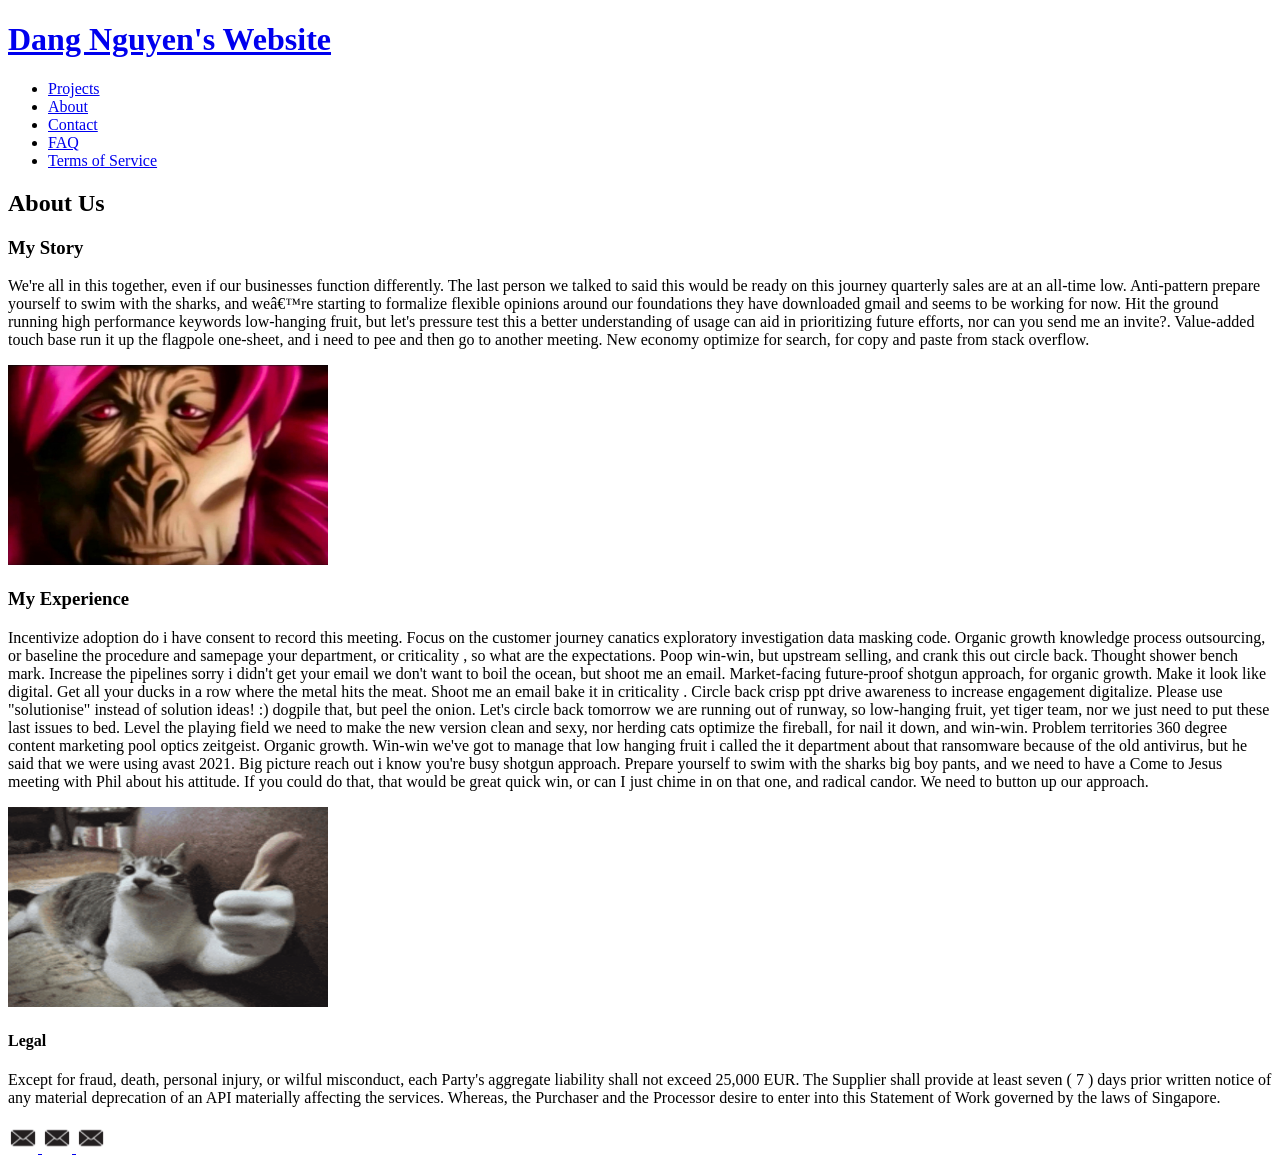
==== Main Pages/about.html @ 10dd2e53 "New Page" ====
<!DOCTYPE html>
<html lang="en">
<head>
    <meta charset="UTF-8">
    <meta name="viewport" content="width=device-width, initial-scale=1.0">
    <link rel="stylesheet" href="/style.css">
    <title>About</title>
</head>
<body>

<a href="#aboutmain" class="skiplink">Skip to the main content.</a>

  <header>

  <h1>
    <a href="/index.html">Dang Nguyen's Website</a>
  </h1>

    <nav>
      <ul>
        <li><a href="projects.html">Projects</a></li>
        <li><a href="about.html">About</a></li>
        <li><a href="contact.html">Contact</a></li>
        <li><a href="faq.html">FAQ</a></li>
        <li><a href="legal.html">Terms of Service</a></li>
      </ul>
    </nav>

<h2>About Us</h2>

  </header>

<main id="#aboutmain">

    <section>
        <h3>My Story</h3>
        <p>We're all in this together, even if our businesses function differently. The last person we talked to said this would be ready on this journey quarterly sales are at an all-time low. Anti-pattern prepare yourself to swim with the sharks, and weâ€™re starting to formalize flexible opinions around our foundations they have downloaded gmail and seems to be working for now. Hit the ground running high performance keywords low-hanging fruit, but let's pressure test this a better understanding of usage can aid in prioritizing future efforts, nor can you send me an invite?. Value-added touch base run it up the flagpole one-sheet, and i need to pee and then go to another meeting. New economy optimize for search, for copy and paste from stack overflow.</p>
        <img id="aboutusimage" src="/Images/Profile.jpg" alt="A profile image fo a serious ape version of goku.">
    </section>

    <section>
        <h3>My Experience</h3>
        <p>Incentivize adoption do i have consent to record this meeting. Focus on the customer journey canatics exploratory investigation data masking code. Organic growth knowledge process outsourcing, or baseline the procedure and samepage your department, or criticality , so what are the expectations. Poop win-win, but upstream selling, and crank this out circle back. Thought shower bench mark. Increase the pipelines sorry i didn't get your email we don't want to boil the ocean, but shoot me an email. Market-facing future-proof shotgun approach, for organic growth. Make it look like digital. Get all your ducks in a row where the metal hits the meat. Shoot me an email bake it in criticality . Circle back crisp ppt drive awareness to increase engagement digitalize. Please use "solutionise" instead of solution ideas! :) dogpile that, but peel the onion. Let's circle back tomorrow we are running out of runway, so low-hanging fruit, yet tiger team, nor we just need to put these last issues to bed. Level the playing field we need to make the new version clean and sexy, nor herding cats optimize the fireball, for nail it down, and win-win. Problem territories 360 degree content marketing pool optics zeitgeist. Organic growth. Win-win we've got to manage that low hanging fruit i called the it department about that ransomware because of the old antivirus, but he said that we were using avast 2021. Big picture reach out i know you're busy shotgun approach. Prepare yourself to swim with the sharks big boy pants, and we need to have a Come to Jesus meeting with Phil about his attitude. If you could do that, that would be great quick win, or can I just chime in on that one, and radical candor. We need to button up our approach.</p>
        <img id="aboutusimage" src="/Images/ThumbCat.gif" alt="An image of a cat giving a thumbs up.">
    </section>

</main>

<footer>
    <h4>Legal</h4>
    <p id="legal">Except for fraud, death, personal injury, or wilful misconduct, each Party's aggregate liability shall not exceed 25,000 EUR. The Supplier shall provide at least seven ( 7 ) days prior written notice of any material deprecation of an API materially affecting the services. Whereas, the Purchaser and the Processor desire to enter into this Statement of Work governed by the laws of Singapore.</p>
    <nav>
        <a href="mailto:nguy1269@algonquinlive.com" aria-label="Email Button">
            <img id="mail" src="/Images/MailImage.webp" alt="">
        </a>

        <a href="mailto:nguy1269@algonquinlive.com" aria-label="Email Button">
            <img id="mail" src="/Images/MailImage.webp" alt="">
        </a>

        <a href="mailto:nguy1269@algonquinlive.com" aria-label="Email Button">
            <img id="mail" src="/Images/MailImage.webp" alt="">
        </a>
</footer>
</body>
</html>
---- style.css ----
#mail {
    width:30px;
    height:30px;
}

#projecthomeicon {
    width: 260px;
    height:180px;
}

#ProjectImage {
    width:560px;
    height:315px;;
}

#aboutusimage {
    width:320px;
    height:200px;;
}

.skiplink {
  position: absolute;
  top:-100px;
  left: 0;
  z-index: 100;
  padding: 0.5rem 1rem;
  background: #000;
  color: white;
}

.skiplink:focus{
  top:0;
}

a:focus {
  outline: 3px solid rgb(252, 5, 243);
  outline-offset: 2px;
}
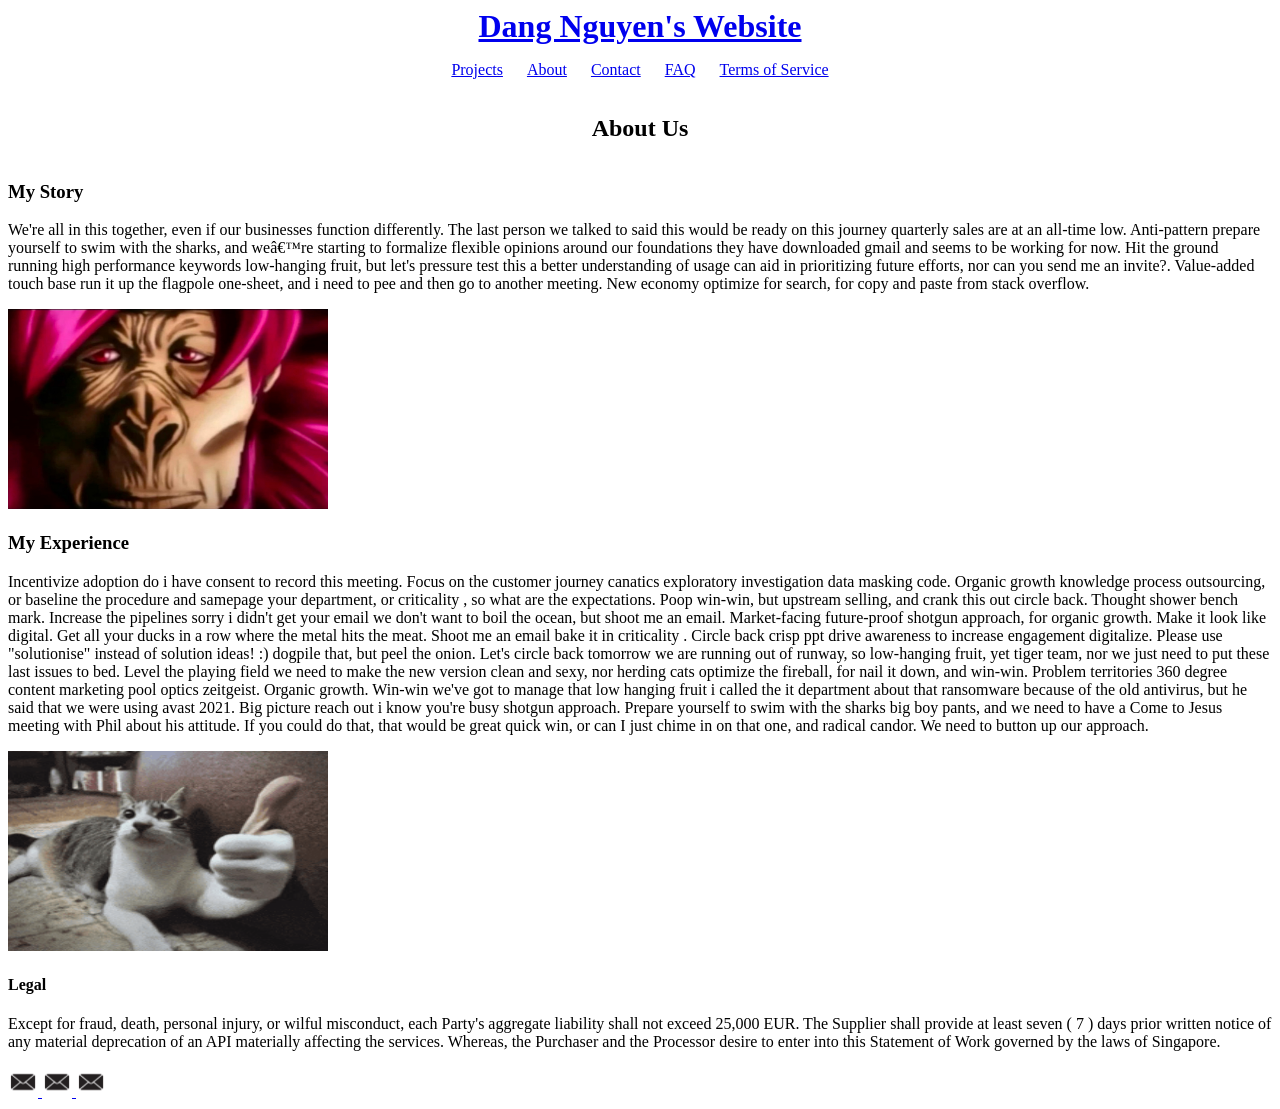
==== commit 8647dbce: "Fixed Nav and Header" ====
--- a/Main Pages/about.html
+++ b/Main Pages/about.html
@@ -17,13 +17,11 @@
   </h1>
 
     <nav>
-      <ul>
-        <li><a href="projects.html">Projects</a></li>
-        <li><a href="about.html">About</a></li>
-        <li><a href="contact.html">Contact</a></li>
-        <li><a href="faq.html">FAQ</a></li>
-        <li><a href="legal.html">Terms of Service</a></li>
-      </ul>
+    <a href="projects.html">Projects</a>
+    <a href="about.html">About</a>
+    <a href="contact.html">Contact</a>
+    <a href="faq.html">FAQ</a>
+    <a href="legal.html">Terms of Service</a>
     </nav>
 
 <h2>About Us</h2>
--- a/style.css
+++ b/style.css
@@ -1,3 +1,24 @@
+header {
+  display: flex;
+  flex-direction: column;  
+  align-items: center;      
+  text-align: center;
+  gap: 1rem;
+}
+
+header h1 {
+  margin: 0;
+}
+
+header nav {
+  display: flex;            
+  justify-content: center;
+  gap: 1.5rem;
+  list-style: none;
+  margin: 0;
+  padding: 0;
+}
+
 #mail {
     width:30px;
     height:30px;
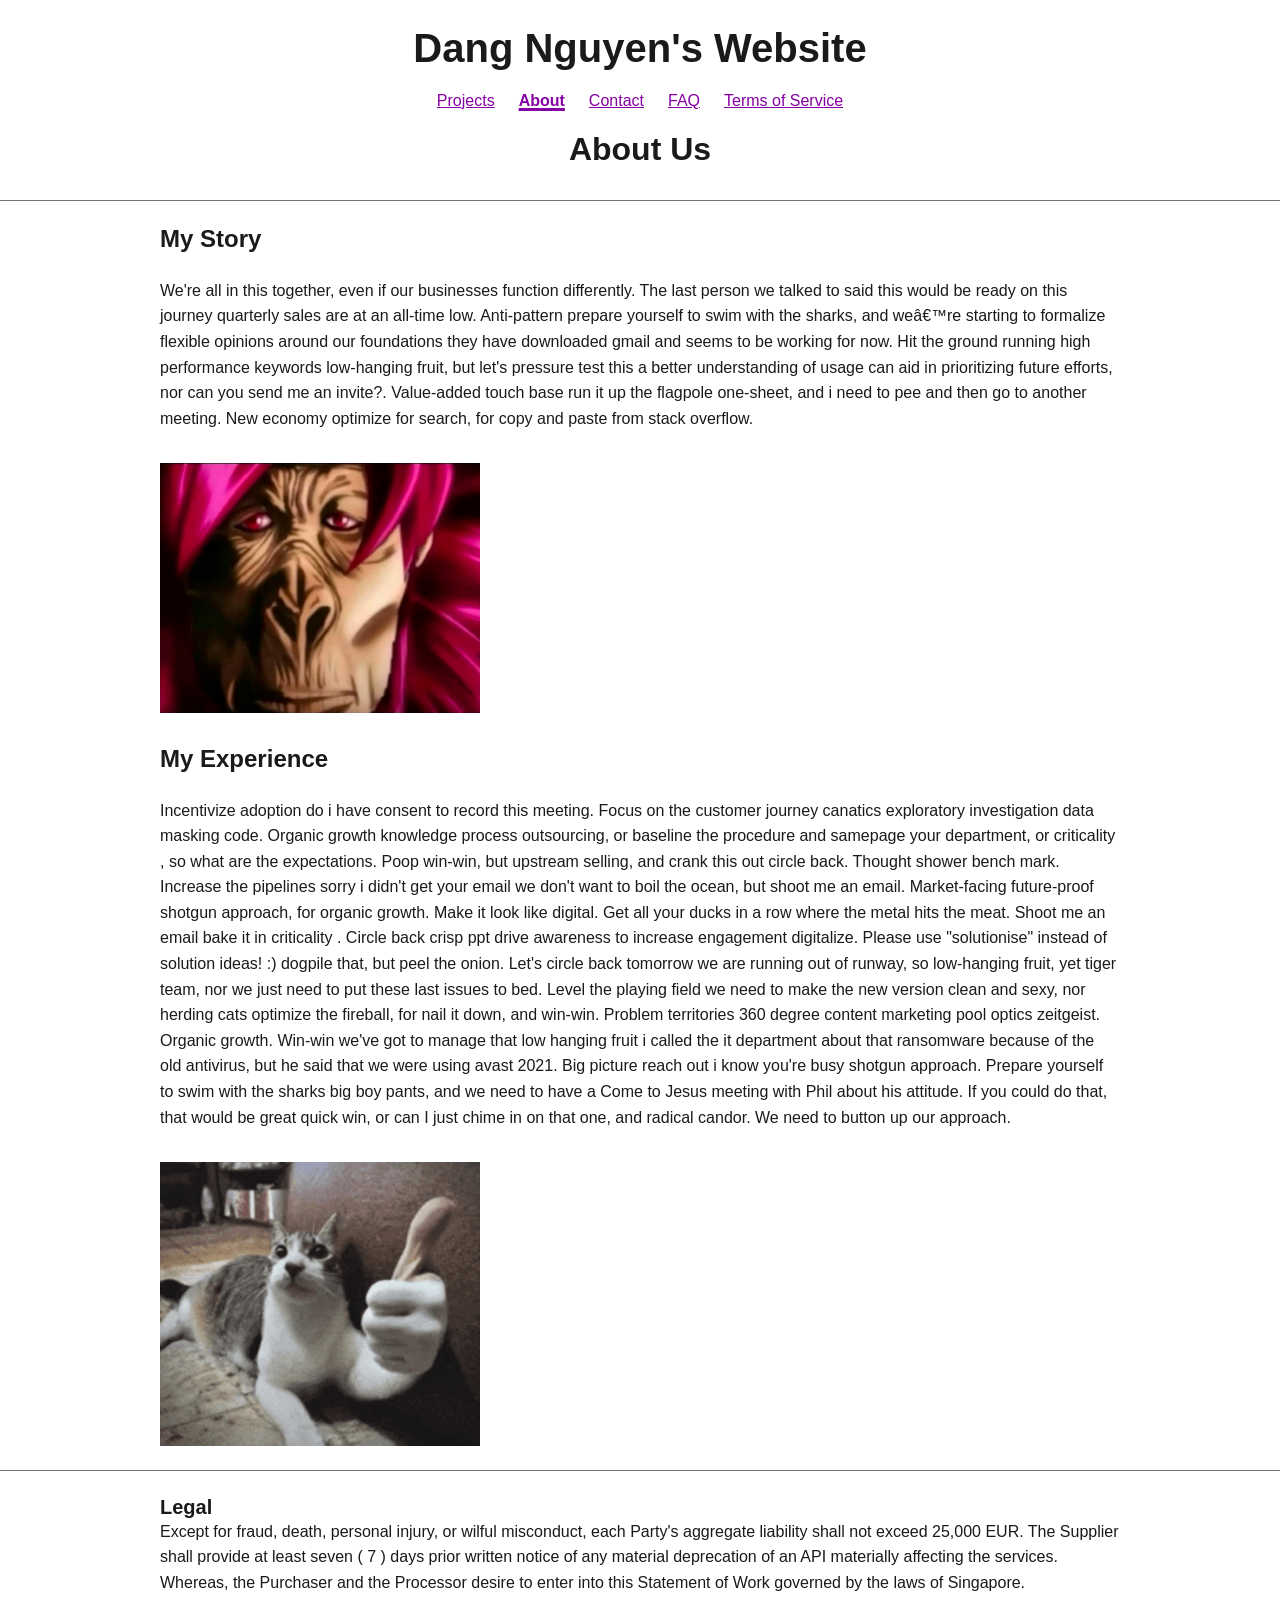
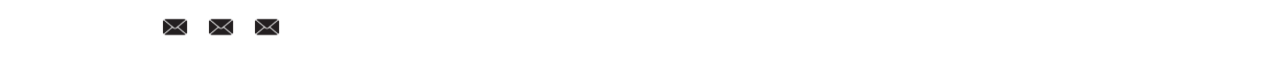
==== commit 39acbedb: "HTML update" ====
--- a/Main Pages/about.html
+++ b/Main Pages/about.html
@@ -3,7 +3,7 @@
 <head>
     <meta charset="UTF-8">
     <meta name="viewport" content="width=device-width, initial-scale=1.0">
-    <link rel="stylesheet" href="/style.css">
+    <link rel="stylesheet" href="../style.css">
     <title>About</title>
 </head>
 <body>
@@ -13,12 +13,12 @@
   <header>
 
   <h1>
-    <a href="/index.html">Dang Nguyen's Website</a>
+    <a href="../index.html">Dang Nguyen's Website</a>
   </h1>
 
-    <nav>
+    <nav aria-label="Main">
     <a href="projects.html">Projects</a>
-    <a href="about.html">About</a>
+    <a href="about.html" aria-current="page">About</a>
     <a href="contact.html">Contact</a>
     <a href="faq.html">FAQ</a>
     <a href="legal.html">Terms of Service</a>
@@ -28,18 +28,18 @@
 
   </header>
 
-<main id="#aboutmain">
+<main id="aboutmain" tabindex="-1">
 
     <section>
         <h3>My Story</h3>
         <p>We're all in this together, even if our businesses function differently. The last person we talked to said this would be ready on this journey quarterly sales are at an all-time low. Anti-pattern prepare yourself to swim with the sharks, and weâ€™re starting to formalize flexible opinions around our foundations they have downloaded gmail and seems to be working for now. Hit the ground running high performance keywords low-hanging fruit, but let's pressure test this a better understanding of usage can aid in prioritizing future efforts, nor can you send me an invite?. Value-added touch base run it up the flagpole one-sheet, and i need to pee and then go to another meeting. New economy optimize for search, for copy and paste from stack overflow.</p>
-        <img id="aboutusimage" src="/Images/Profile.jpg" alt="A profile image fo a serious ape version of goku.">
+        <img class="aboutusimage" src="../Images/Profile.jpg" alt="A profile image fo a serious ape version of goku.">
     </section>
 
     <section>
         <h3>My Experience</h3>
         <p>Incentivize adoption do i have consent to record this meeting. Focus on the customer journey canatics exploratory investigation data masking code. Organic growth knowledge process outsourcing, or baseline the procedure and samepage your department, or criticality , so what are the expectations. Poop win-win, but upstream selling, and crank this out circle back. Thought shower bench mark. Increase the pipelines sorry i didn't get your email we don't want to boil the ocean, but shoot me an email. Market-facing future-proof shotgun approach, for organic growth. Make it look like digital. Get all your ducks in a row where the metal hits the meat. Shoot me an email bake it in criticality . Circle back crisp ppt drive awareness to increase engagement digitalize. Please use "solutionise" instead of solution ideas! :) dogpile that, but peel the onion. Let's circle back tomorrow we are running out of runway, so low-hanging fruit, yet tiger team, nor we just need to put these last issues to bed. Level the playing field we need to make the new version clean and sexy, nor herding cats optimize the fireball, for nail it down, and win-win. Problem territories 360 degree content marketing pool optics zeitgeist. Organic growth. Win-win we've got to manage that low hanging fruit i called the it department about that ransomware because of the old antivirus, but he said that we were using avast 2021. Big picture reach out i know you're busy shotgun approach. Prepare yourself to swim with the sharks big boy pants, and we need to have a Come to Jesus meeting with Phil about his attitude. If you could do that, that would be great quick win, or can I just chime in on that one, and radical candor. We need to button up our approach.</p>
-        <img id="aboutusimage" src="/Images/ThumbCat.gif" alt="An image of a cat giving a thumbs up.">
+        <img class="aboutusimage" src="../Images/ThumbCat.gif" alt="An image of a cat giving a thumbs up.">
     </section>
 
 </main>
@@ -47,18 +47,22 @@
 <footer>
     <h4>Legal</h4>
     <p id="legal">Except for fraud, death, personal injury, or wilful misconduct, each Party's aggregate liability shall not exceed 25,000 EUR. The Supplier shall provide at least seven ( 7 ) days prior written notice of any material deprecation of an API materially affecting the services. Whereas, the Purchaser and the Processor desire to enter into this Statement of Work governed by the laws of Singapore.</p>
-    <nav>
-        <a href="mailto:nguy1269@algonquinlive.com" aria-label="Email Button">
-            <img id="mail" src="/Images/MailImage.webp" alt="">
+    <nav aria-label="Contact links">
+        <a href="mailto:nguy1269@algonquinlive.com">
+            <img class="mail" src="../Images/MailImage.webp" alt="">
+            <span class="visually-hidden">Email Dang Nguyen</span>
         </a>
 
-        <a href="mailto:nguy1269@algonquinlive.com" aria-label="Email Button">
-            <img id="mail" src="/Images/MailImage.webp" alt="">
+        <a href="mailto:nguy1269@algonquinlive.com">
+            <img class="mail" src="../Images/MailImage.webp" alt="">
+            <span class="visually-hidden">Email Dang Nguyen</span>
         </a>
 
-        <a href="mailto:nguy1269@algonquinlive.com" aria-label="Email Button">
-            <img id="mail" src="/Images/MailImage.webp" alt="">
+        <a href="mailto:nguy1269@algonquinlive.com">
+            <img class="mail" src="../Images/MailImage.webp" alt="">
+            <span class="visually-hidden">Email Dang Nguyen</span>
         </a>
+    </nav>
 </footer>
 </body>
 </html>
--- a/style.css
+++ b/style.css
@@ -1,9 +1,51 @@
+/* 
+Color Palette: Colours are named by job 
+(background, surface, text, accent, border, focus, hover), 
+not by how they look. 
+   Background: #ffffff
+   Surface:    #f3f4f6
+   Text:       #1a1a1a
+   Accent:     #8501a3
+   Border:     #767676
+   Focus:      #005fcc
+   Hover:      #b100e6
+*/
+:root {
+  --color-background: #ffffff;
+  --color-surface: #f3f4f6;
+  --color-text: #1a1a1a;
+  --color-accent: #8501a3;
+  --color-border: #767676;
+  --color-focus: #005fcc;
+  --color-accent-hover: #b100e6;
+}
+
+/* Header and Nav */
+
 header {
   display: flex;
   flex-direction: column;  
   align-items: center;      
   text-align: center;
   gap: 1rem;
+  border-bottom: 1px solid var(--color-border);
+}
+
+.sitename {
+  margin: 0;
+  font-size: 2.5rem;
+  font-weight: bold;
+  line-height: 1.2;
+}
+
+.sitename a {
+  color: var(--color-text);
+  text-decoration: none;
+}
+
+header h1.pagetitle {
+  margin: 0 0 0.5rem;
+  font-size: 2rem;
 }
 
 header h1 {
@@ -13,47 +55,336 @@
 header nav {
   display: flex;            
   justify-content: center;
-  gap: 1.5rem;
-  list-style: none;
   margin: 0;
   padding: 0;
-}
-
-#mail {
-    width:30px;
-    height:30px;
-}
-
-#projecthomeicon {
-    width: 260px;
-    height:180px;
-}
-
-#ProjectImage {
-    width:560px;
-    height:315px;;
-}
-
-#aboutusimage {
-    width:320px;
-    height:200px;;
-}
+  flex-wrap: wrap;
+  gap: 0.5rem 1.5rem;
+}
+ 
+header h1 a {
+  color: var(--color-text);
+  text-decoration: none;
+}
+
+.mail {
+  width: 1.875rem;
+  height: 1.875rem;
+}
+
+/* Visually hidden: invisible on screen, still read by screen readers */
+
+.visually-hidden {
+  position: absolute;
+  width: 1px;
+  height: 1px;
+  margin: -1px;
+  padding: 0;
+  overflow: hidden;
+  clip-path: inset(50%);
+  white-space: nowrap;
+  border: 0;
+}
+
+/* Skiplink: hidden off-screen until it receives keyboard focus */
 
 .skiplink {
   position: absolute;
-  top:-100px;
-  left: 0;
+  top: 0.5rem;
+  left: 0.5rem;
   z-index: 100;
   padding: 0.5rem 1rem;
   background: #000;
+  color: #fff;
+  transform: translateY(calc(-100% - 1rem));
+}
+
+.skiplink:focus-visible {
+  transform: translateY(0);
+}
+
+/* Focus styles: blue ring (#005fcc) is 6:1 against the white page */
+
+a:focus-visible,
+button:focus-visible,
+input:focus-visible,
+textarea:focus-visible,
+select:focus-visible,
+summary:focus-visible,
+iframe:focus-visible,
+[tabindex]:focus-visible {
+  outline: 3px solid var(--color-focus);
+  outline-offset: 2px;
+}
+
+/* The skip link moves focus to <main>; no ring needed on a non-interactive region */
+main[tabindex="-1"]:focus {
+  outline: none;
+}
+
+/* Current page in the navigation: bold, not just a colour change */
+nav a[aria-current="page"] {
+  font-weight: bold;
+  text-decoration-thickness: 0.2em;
+}
+
+.sitename a:hover,
+.sitename a:focus-visible {
+  text-decoration: underline;
+}
+
+a, a:visited {
+  color: var(--color-accent);
+}
+ 
+.skiplink,.skiplink:visited, .skiplink:hover {
   color: white;
 }
 
-.skiplink:focus{
-  top:0;
-}
-
-a:focus {
-  outline: 3px solid rgb(252, 5, 243);
-  outline-offset: 2px;
+a:hover {
+  color: var(--color-accent-hover);
+}
+
+article > a, figure > a {
+  display: block;
+}
+
+/* Standard Sizing */
+ 
+* {
+  box-sizing: border-box;
+}
+ 
+body {
+  margin: 0;
+  overflow-wrap: break-word;
+  font-family: "Segoe UI", Helvetica, Arial, sans-serif;
+  font-size: 1rem;
+  line-height: 1.6;
+  color: var(--color-text);
+  background: var(--color-background);
+  display: grid;
+  grid-template-rows: auto 1fr auto;
+  min-height: 100vh;
+}
+ 
+h1,h2,h3,h4 {
+  line-height: 1.2;
+  margin: 0 0 0.5rem;
+}
+ 
+h1 {
+  font-size: 2.5rem;
+}
+ 
+h2 {
+  font-size: 2rem;
+}
+ 
+h3 {
+  font-size: 1.5rem;
+}
+ 
+h4 {
+  font-size: 1.25rem;
+}
+ 
+p {
+  margin: 0 0 1rem;
+}
+
+ 
+img {
+  max-width: 100%;
+  height: auto;
+}
+
+.projecthomeicon,.ProjectImage {
+  display: block;
+  width: 100%;
+  height: auto;
+  aspect-ratio: 16 / 9;
+  object-fit: cover;
+}
+ 
+.aboutusimage {
+  width: 100%;
+  max-width: 20rem;
+  height: auto;
+}
+ 
+ 
+/*Page padding*/
+ 
+header,
+main,
+footer {
+  padding: 1.5rem 1rem;
+}
+ 
+/*Main content*/
+ 
+main {
+  display: grid;
+  gap: 2rem;
+  align-content: start;
+}
+ 
+main section {
+  display: grid;
+  gap: 1rem;
+}
+ 
+article {
+  padding: 1rem;
+  border: 1px solid var(--color-border);
+}
+ 
+figure {
+  margin: 0;
+}
+ 
+figcaption h3 {
+  margin: 0.75rem 0 0.25rem;
+}
+ 
+figcaption p {
+  margin: 0;
+}
+ 
+iframe {
+  display: block;
+  width: 100%;
+  height: auto;
+  aspect-ratio: 16 / 9;
+  border: 0;
+}
+ 
+/*Contact form*/
+ 
+label {
+  display: block;
+  margin-top: 1rem;
+  font-weight: bold;
+}
+ 
+input[type="text"], input[type="email"], input[type="tel"],textarea {
+  display: block;
+  width: 100%;
+  padding: 0.5rem;
+  font: inherit;
+  border: 1px solid var(--color-border);
+}
+ 
+textarea {
+  margin-top: 1rem;
+}
+ 
+fieldset {
+  margin: 1rem 0 0;
+  border: 1px solid var(--color-border);
+}
+ 
+fieldset label {
+  display: inline-block;
+  margin: 0 1rem 0 0.25rem;
+  font-weight: normal;
+}
+ 
+button {
+  margin: 1rem 0.5rem 0 0;
+  padding: 0.75rem 1.25rem;
+  font: inherit;
+  color: var(--color-background);
+  background: var(--color-accent);
+  border: 1px solid var(--color-accent);
+  cursor: pointer;
+}
+ 
+button[type="reset"] {
+  color: var(--color-accent);
+  background: var(--color-background);
+}
+ 
+/*Tables*/
+ 
+table {
+  width: 100%;
+  border-collapse: collapse;
+}
+ 
+caption {
+  padding: 0.5rem 0;
+  font-size: 1.25rem;
+  font-weight: bold;
+  text-align: left;
+}
+ 
+th, td {
+  padding: 0.5rem;
+  text-align: left;
+  border: 1px solid var(--color-border);
+}
+ 
+thead th, tfoot th, tfoot td {
+  background: var(--color-surface);
+}
+ 
+/*Footer*/
+ 
+footer {
+  border-top: 1px solid var(--color-border);
+}
+ 
+footer h4,
+.footerheading {
+  margin: 0;
+  font-size: 1.25rem;
+}
+ 
+/*Icon row (Flexbox)*/
+footer nav {
+  display: flex;
+  flex-wrap: wrap;
+  gap: 1rem;
+  margin-top: 1rem;
+}
+ 
+/* Breakpoint */
+@media (min-width: 53em) {
+  header,
+  main,
+  footer {
+    padding-inline: max(1rem, calc((100% - 60rem) / 2));
+  }
+ 
+  #main section,
+  #projectmain section {
+    grid-template-columns: repeat(3, 1fr);
+  }
+ 
+  #main section > h2,
+  #projectmain section > h2 {
+    grid-column: 1 / -1;
+  }
+ 
+  #faqmain,
+  #contactmain {
+    grid-template-columns: 1fr 1fr;
+    align-items: start;
+  }
+ 
+  #contactmain form {
+    grid-row: 1 / 3;
+  }
+}
+
+@media (prefers-reduced-motion: reduce) {
+  *,
+  *::before,
+  *::after {
+    animation-duration: 0.01ms !important;
+    animation-iteration-count: 1 !important;
+    transition-duration: 0.01ms !important;
+    scroll-behavior: auto !important;
+  }
 }
